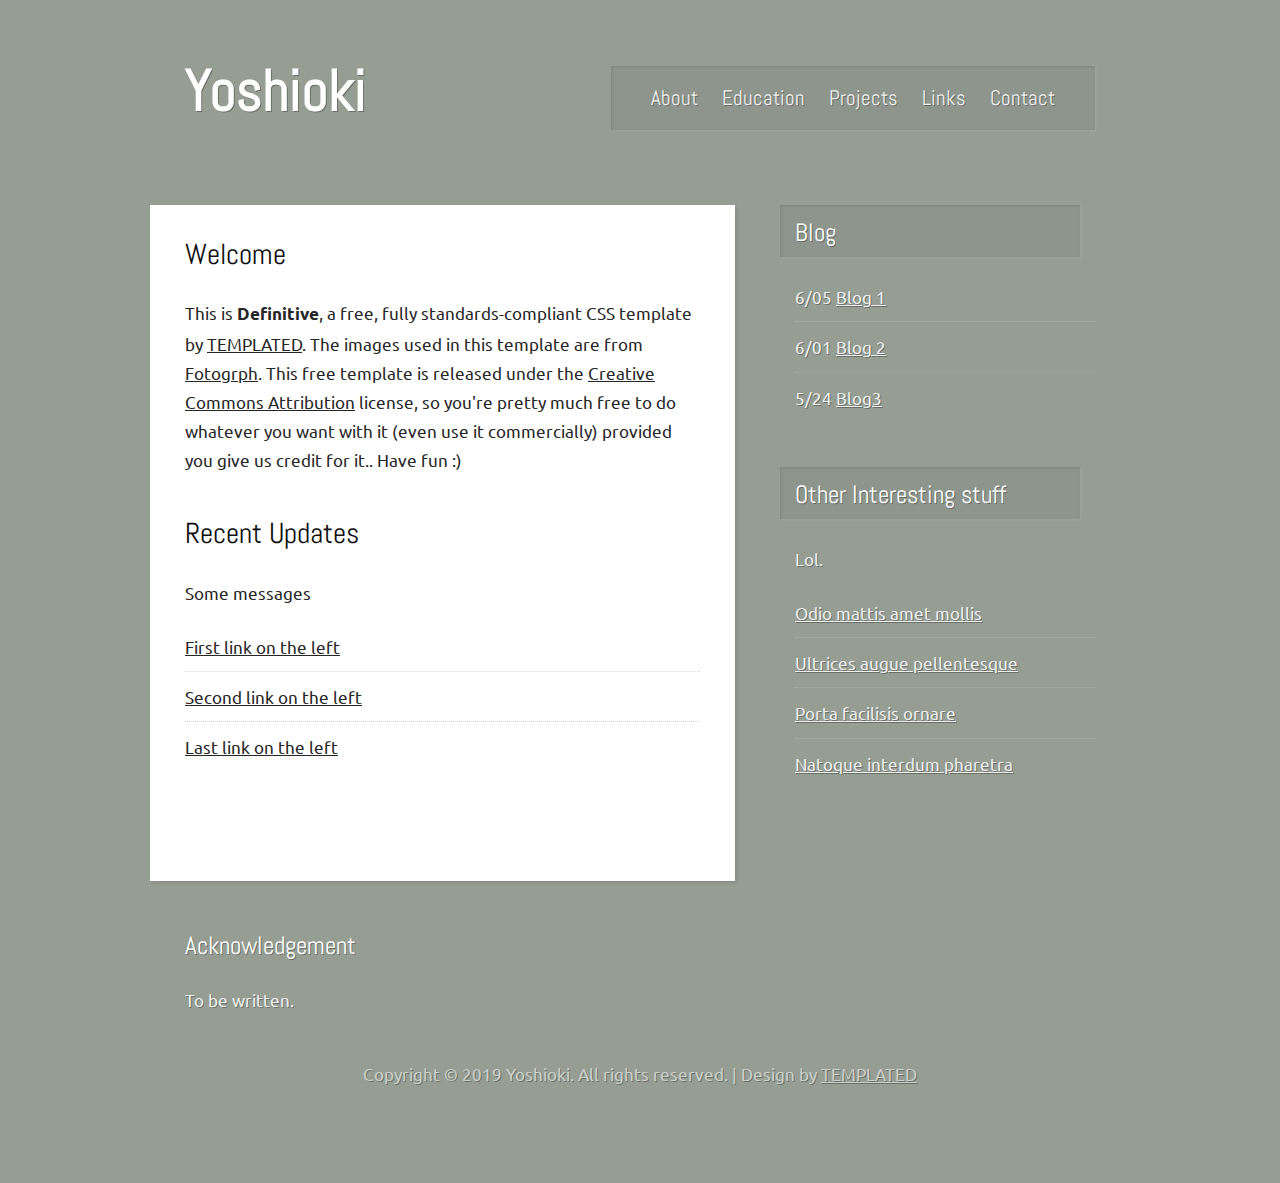
==== index.html @ c4539f49 "Upload files" ====
<!DOCTYPE html PUBLIC "-//W3C//DTD XHTML 1.0 Strict//EN" "http://www.w3.org/TR/xhtml1/DTD/xhtml1-strict.dtd">
<!--
Design by TEMPLATED
http://templated.co
Released for free under the Creative Commons Attribution License

Name       : Definitive
Description: A two-column, fixed-width design with dark color scheme.
Version    : 1.0
Released   : 20120805
-->
<html xmlns="http://www.w3.org/1999/xhtml">
	<head>
		<meta http-equiv="content-type" content="text/html; charset=utf-8" />
		<meta name="description" content="" />
		<meta name="keywords" content="" />
		<title>Yoshioki Official</title>
		<link href="http://fonts.googleapis.com/css?family=Ubuntu" rel="stylesheet" type="text/css" />
		<link href="http://fonts.googleapis.com/css?family=Abel" rel="stylesheet" type="text/css" />
		<link href="http://fonts.googleapis.com/css?family=Lobster" rel="stylesheet" type="text/css" />
		<link rel="stylesheet" type="text/css" href="style.css" />
	</head>
	<body>
		<div id="wrapper">
			<div id="header">
				<div id="logo">
					<h1><a href="#">Yoshioki</a></h1>
				</div>
				<div id="menu">
					<ul>
						<li class="first current_page_item"><a href="#">About</a></li>
						<li><a href="#">Education</a></li>
						<li><a href="#">Projects</a></li>
						<li><a href="#">Links</a></li>
						<li class="last"><a href="#">Contact</a></li>
					</ul>
					<br class="clearfix" />
				</div>
			</div>
			<div id="page">
				<div id="content">
					<div class="box">
						<h2>Welcome</h2>
						<!-- <img class="alignleft" src="images/pic01.jpg" width="200" height="200" alt="" /> -->
						<p>
							This is <strong>Definitive</strong>, a free, fully standards-compliant 
							CSS template by <a href="http://templated.co" rel="nofollow">TEMPLATED</a>. 
							The images used in this template are from <a href="http://fotogrph.com/">Fotogrph</a>. 
							This free template is released under the <a href="http://templated.co/license">Creative 
							Commons Attribution</a> license, so you're pretty much free to do whatever you want 
							with it (even use it commercially) provided you give us credit for it.. Have fun :)
						</p>
					</div>
					<div class="box">
						<h2>Recent Updates</h2>
						<!-- <img class="alignleft" src="images/pic01.jpg" width="200" height="200" alt="" /> -->
						<p>
							Some messages
						</p>
						<ul class="list">
							<li class="first"><a href="#">First link on the left</a></li>
							<li><a href="#">Second link on the left</a></li>
							<li class="last"><a href="#">Last link on the left</a></li>
						</ul>
					</div>
					<!-- <div id="col1" class="box">
						<h3>Left list</h3>
						<p>
							Tempor porta egestas natoque aliquet erat. Egestas curabitur rhoncus justo cursus 
							molestie quisque consectetur.
						</p>
						<ul class="list">
							<li class="first"><a href="#">First link on the left</a></li>
							<li><a href="#">Second link on the left</a></li>
							<li class="last"><a href="#">Last link on the left</a></li>
						</ul>
					</div>
					<div id="col2" class="box">
						<h3>Donec tortor</h3>
						<img class="aligntop" src="images/pic02.jpg" width="240" height="140" alt="" />
						<p>
							Consectetur quis sollicitudin egestas. Tristique lorem morbi dis vulputate. 
							Magnis pretium sit sociis. Sociis nullam natoque nunc magnis sed tristique 
							amet lorem morbi dis et vulputate. Magnis pretium sit sociis.
						</p>
					</div> -->
					<br class="clearfix" />
				</div>
				<div id="sidebar">
					<div class="box">
						<h3>Blog</h3>
						<div class="date-list">
							<ul class="list date-list">
								<li class="first"><span class="date">6/05</span> <a href="#">Blog 1</a></li>
								<li><span class="date">6/01</span> <a href="#">Blog 2</a></li>
								<li class="last"><span class="date">5/24</span> <a href="#">Blog3</a></li>
							</ul>
						</div>
					</div>
					<div class="box">
						<h3>Other Interesting stuff</h3>
						<p>
							Lol.
						</p>
						<ul class="list">
							<li class="first"><a href="#">Odio mattis amet mollis</a></li>
							<li><a href="#">Ultrices augue pellentesque</a></li>
							<li><a href="#">Porta facilisis ornare</a></li>
							<li class="last"><a href="#">Natoque interdum pharetra</a></li>
						</ul>
					</div>
				</div>
				<br class="clearfix" />
			</div>
			<div id="page-bottom">
				<div id="page-bottom-content">
					<h3>Acknowledgement</h3>
					<p>
						To be written.
					</p>
				</div>
				<!-- <div id="page-bottom-sidebar">
					<h3>Montes nec ridiculus</h3>
					<p>
						Pulvinar mus fusce ornare ridiculus. Nisi curae quis felis cum felis viverra.
					</p>
					<ul class="list">
						<li class="first"><a href="#">Cubilia veroeros tempus</a></li>
						<li><a href="#">Mauris enim dolore duis etiam</a></li>
						<li class="last"><a href="#">Nisi magna nibh sed faucibus</a></li>
					</ul>
				</div> -->
				<br class="clearfix" />
			</div>
		</div>
		<div id="footer">
			Copyright &copy; 2019 Yoshioki. All rights reserved. | Design by <a href="http://templated.co" rel="nofollow">TEMPLATED</a>
		</div>
	</body>
</html>
---- style.css ----
/*
Design by TEMPLATED
http://templated.co
Released for free under the Creative Commons Attribution License

Name       : Definitive
Description: A two-column, fixed-width design with dark color scheme.
Version    : 1.0
Released   : 20120805
*/

* {
	padding: 0;
	margin: 0;
}

a {
	color: #EFF0EF;
	text-decoration: underline;
}

a:hover {
	text-decoration: none;
}

body {
	font-size: 12.5pt;
	line-height: 1.75em;
	color: #EFF0EF;
	background: #969E94;
	text-shadow: 1px 1px 0px rgba(0,0,0,0.3);
}

body,input {
	font-family: Ubuntu, sans-serif;
}

br.clearfix {
	clear: both;
}

h1,h2,h3,h4 {
	font-weight: normal;
}

h2 {
	font-size: 1.75em;
}

h2,h3,h4 {
	color: #FFF;
	margin-bottom: 1em;
	font-family: Abel, sans-serif;
}

h3 {
	font-size: 1.5em;
}

h4 {
	font-size: 1.25em;
}

img.alignleft {
	float: left;
	margin: 5px 20px 20px 0;
}

img.aligntop {
	margin: 5px 0 20px 0;
}

p {
	margin-bottom: 1.5em;
}

ul {
	margin-bottom: 1.5em;
}

ul h4 {
	margin-bottom: 0.35em;
}

.box {
	margin: 0 0 45px 0;
}

/******************* Content ********************/
#content {
	padding: 35px;
	background: #FFF;
	float: left;
	color: #262626;
	width: 515px;
	box-shadow: 2px 2px 3px 0px rgba(0,0,0,0.1);
	text-shadow: none;
}

#content a {
	color: #262626;
}

#content h2, #content h3, #content h4 {
	color: #0F0F0F;
}
/************************************************/

/******************** Footer ********************/
#footer {
	padding: 0 0 95px 0;
	text-align: center;
	color: #CCD1CA;
}

#footer a {
	color: #CCD1CA;
}
/************************************************/

/***************** Header/Logo ******************/
#header {
	height: 110px;
	padding: 35px;
	position: relative;
}

#logo {
	position: absolute;
	height: 110px;
	line-height: 110px;
	top: 35px;
	left: 35px;
}

#logo a {
	color: #FFF;
	text-decoration: none;
}

#logo h1 {
	font-size: 3.50em;
	font-family: Abel, sans-serif;
	font-weight: bold;
}
/************************************************/

/********************* Menu *********************/
#menu {
	top: 66px;
	line-height: 64px;
	right: 35px;
	height: 64px;
	position: absolute;
	padding: 0 15px 0 15px;
	font-family: Abel, sans-serif;
	background: rgba(0,0,0,0.05);
	box-shadow: inset 1px 1px 3px 0px rgba(0,0,0,0.1), 1px 1px 3px 0px rgba(255,255,255,0.1);
}

#menu a {
	color: #EFF0EF;
	text-decoration: none;
	font-size: 1.25em;
}

#menu a:hover {
	color: #CCD1CA;
}

#menu ul {
	list-style: none;
	padding: 0 15px 0 15px;
}

#menu ul li {
	display: inline;
	padding: 0 10px 0 10px;
}
/************************************************/

/********************* Page *********************/
#page {
	margin: 25px 0 0 0;
	padding: 0;
	width: 980px;
	position: relative;
}

#page .section-list {
	list-style: none;
	padding-left: 0;
}

#page .section-list li {
	padding: 20px 0 20px 0;
	clear: both;
}

#page ul {
	list-style: none;
}

#page ul li {
	padding: 10px 0 10px 0;
	border-top: dotted 1px #D6D6D6;
}

#page ul li.first {
	border-top: 0;
	padding-top: 0;
}
/************************************************/

/***************** Page Bottom ******************/
#page-bottom {
	position: relative;
	width: 910px;
	padding: 50px 35px 20px 35px;
}

#page-bottom ul {
	list-style: none;
}

#page-bottom ul li {
	padding: 10px 0 10px 0;
	border-top: dotted 1px #A7AEA5;
}

#page-bottom ul li.first {
	padding-top: 0;
	border-top: 0;
}

#page-bottom-content {
	width: 515px;
	float: left;
}

#page-bottom-sidebar {
	width: 300px;
	margin: 0 0 0 610px;
}
/************************************************/

/********************* Col **********************/
#col1 {
	overflow: hidden;
	width: 240px;
	float: left;
}

#col2 {
	width: 240px;
	overflow: hidden;
	margin: 0 0 0 275px;
}
/************************************************/

/******************** Search ********************/
#search input.form-submit {
	padding: 5px;
	background: #D555FC;
	border: 0;
	font-family: Abel, sans-serif;
	margin-left: 1em;
	color: #000;
}

#search input.form-text {
	padding: 5px;
	border: dotted 1px #A7AEA5;
}
/************************************************/

/******************* Side Bar *******************/
#sidebar {
	width: 300px;
	padding: 0 35px 0 35px;
	margin: 0 0 0 610px;
}

#sidebar ul {
	list-style: none;
}

#sidebar ul li {
	border-top: dotted 1px #A7AEA5;
	padding: 10px 0 10px 0;
}

#sidebar ul li.first {
	padding-top: 0;
	border-top: 0;
}

#sidebar h3 {
	background: rgba(0,0,0,0.05);
	box-shadow: inset 1px 1px 3px 0px rgba(0,0,0,0.1), 1px 1px 3px 0px rgba(255,255,255,0.1);
	padding: 13px 15px 10px 15px;
	position: relative;
	left: -15px;
}
/************************************************/

#wrapper {
	position: relative;
	margin: 0 auto 0 auto;
	width: 980px;
}
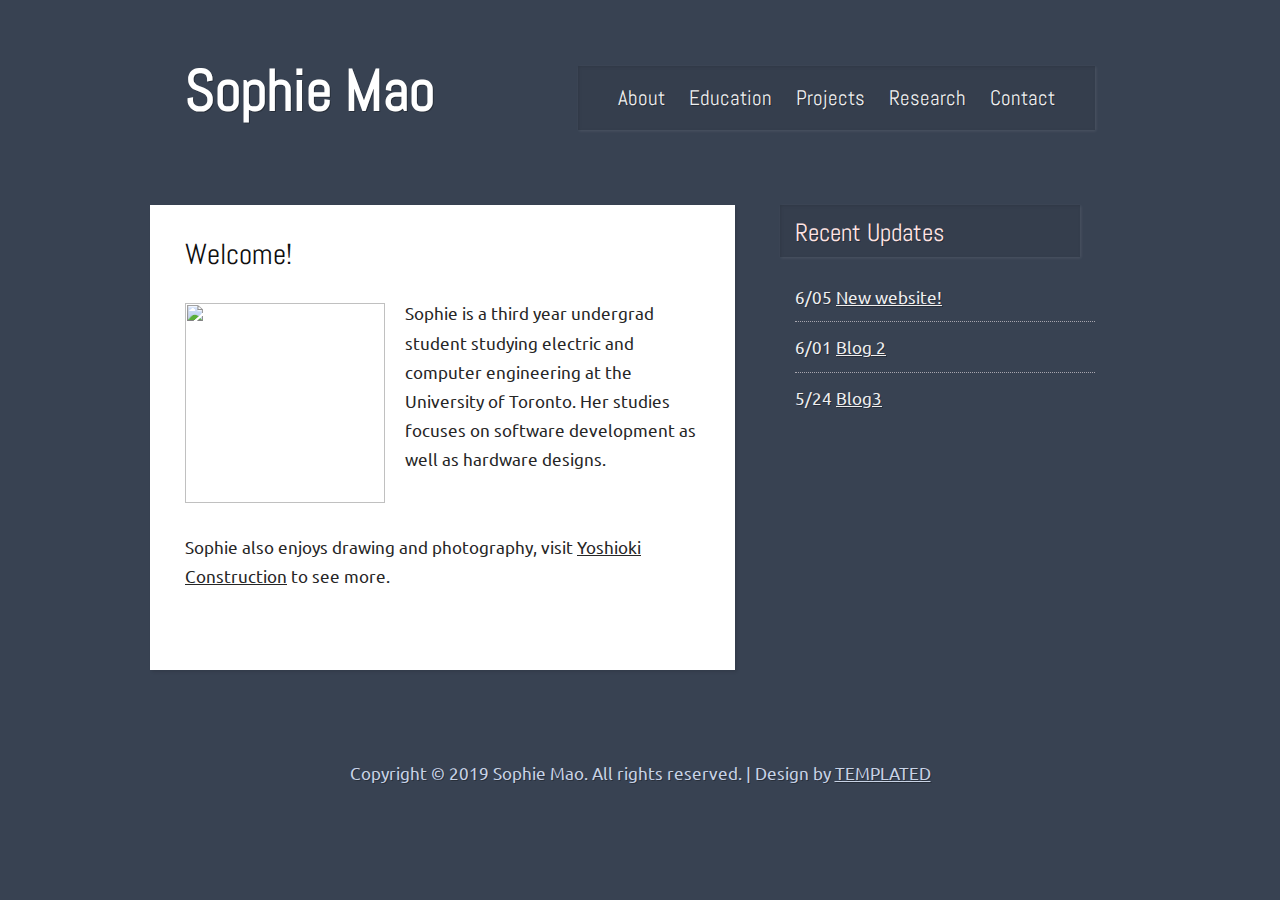
==== commit daaee576: "Added bootstrap link" ====
--- a/index.html
+++ b/index.html
@@ -14,25 +14,27 @@
 		<meta http-equiv="content-type" content="text/html; charset=utf-8" />
 		<meta name="description" content="" />
 		<meta name="keywords" content="" />
-		<title>Yoshioki Official</title>
+		<title>Sophie Mao</title>
 		<link href="http://fonts.googleapis.com/css?family=Ubuntu" rel="stylesheet" type="text/css" />
 		<link href="http://fonts.googleapis.com/css?family=Abel" rel="stylesheet" type="text/css" />
 		<link href="http://fonts.googleapis.com/css?family=Lobster" rel="stylesheet" type="text/css" />
+		<link rel="stylesheet" href="https://stackpath.bootstrapcdn.com/bootstrap/4.1.3/css/bootstrap.min.css" integrity="sha384-MCw98/SFnGE8fJT3GXwEOngsV7Zt27NXFoaoApmYm81iuXoPkFOJwJ8ERdknLPMO" crossorigin="anonymous">
 		<link rel="stylesheet" type="text/css" href="style.css" />
+		<link rel="shortcut icon" href="./images/favico.ico">		
 	</head>
 	<body>
 		<div id="wrapper">
 			<div id="header">
 				<div id="logo">
-					<h1><a href="#">Yoshioki</a></h1>
+					<h1><a href="index.html">Sophie Mao</a></h1>
 				</div>
 				<div id="menu">
 					<ul>
-						<li class="first current_page_item"><a href="#">About</a></li>
-						<li><a href="#">Education</a></li>
-						<li><a href="#">Projects</a></li>
-						<li><a href="#">Links</a></li>
-						<li class="last"><a href="#">Contact</a></li>
+						<li class="first current_page_item"><a href="about.html">About</a></li>
+						<li><a href="education.html">Education</a></li>
+						<li><a href="projects.html">Projects</a></li>
+						<li><a href="research.html">Research</a></li>
+						<li class="last"><a href="contact.html">Contact</a></li>
 					</ul>
 					<br class="clearfix" />
 				</div>
@@ -40,101 +42,36 @@
 			<div id="page">
 				<div id="content">
 					<div class="box">
-						<h2>Welcome</h2>
-						<!-- <img class="alignleft" src="images/pic01.jpg" width="200" height="200" alt="" /> -->
+						<h2>Welcome!</h2>
+						<img class="alignleft" src="images/icon.jpg" width="200" height="200" alt="" />
 						<p>
-							This is <strong>Definitive</strong>, a free, fully standards-compliant 
-							CSS template by <a href="http://templated.co" rel="nofollow">TEMPLATED</a>. 
-							The images used in this template are from <a href="http://fotogrph.com/">Fotogrph</a>. 
-							This free template is released under the <a href="http://templated.co/license">Creative 
-							Commons Attribution</a> license, so you're pretty much free to do whatever you want 
-							with it (even use it commercially) provided you give us credit for it.. Have fun :)
+							Sophie is a third year undergrad student studying electric and computer engineering
+							at the University of Toronto. Her studies focuses on software development as well as 
+							hardware designs. <br><br><br>Sophie also enjoys drawing and photography, visit 
+							<a href="#">Yoshioki Construction</a> to see more.
 						</p>
 					</div>
-					<div class="box">
-						<h2>Recent Updates</h2>
-						<!-- <img class="alignleft" src="images/pic01.jpg" width="200" height="200" alt="" /> -->
-						<p>
-							Some messages
-						</p>
-						<ul class="list">
-							<li class="first"><a href="#">First link on the left</a></li>
-							<li><a href="#">Second link on the left</a></li>
-							<li class="last"><a href="#">Last link on the left</a></li>
-						</ul>
-					</div>
-					<!-- <div id="col1" class="box">
-						<h3>Left list</h3>
-						<p>
-							Tempor porta egestas natoque aliquet erat. Egestas curabitur rhoncus justo cursus 
-							molestie quisque consectetur.
-						</p>
-						<ul class="list">
-							<li class="first"><a href="#">First link on the left</a></li>
-							<li><a href="#">Second link on the left</a></li>
-							<li class="last"><a href="#">Last link on the left</a></li>
-						</ul>
-					</div>
-					<div id="col2" class="box">
-						<h3>Donec tortor</h3>
-						<img class="aligntop" src="images/pic02.jpg" width="240" height="140" alt="" />
-						<p>
-							Consectetur quis sollicitudin egestas. Tristique lorem morbi dis vulputate. 
-							Magnis pretium sit sociis. Sociis nullam natoque nunc magnis sed tristique 
-							amet lorem morbi dis et vulputate. Magnis pretium sit sociis.
-						</p>
-					</div> -->
-					<br class="clearfix" />
 				</div>
 				<div id="sidebar">
 					<div class="box">
-						<h3>Blog</h3>
+						<h3>Recent Updates</h3>
 						<div class="date-list">
 							<ul class="list date-list">
-								<li class="first"><span class="date">6/05</span> <a href="#">Blog 1</a></li>
+								<li class="first"><span class="date">6/05</span> <a href="#">New website!</a></li>
 								<li><span class="date">6/01</span> <a href="#">Blog 2</a></li>
 								<li class="last"><span class="date">5/24</span> <a href="#">Blog3</a></li>
 							</ul>
 						</div>
 					</div>
-					<div class="box">
-						<h3>Other Interesting stuff</h3>
-						<p>
-							Lol.
-						</p>
-						<ul class="list">
-							<li class="first"><a href="#">Odio mattis amet mollis</a></li>
-							<li><a href="#">Ultrices augue pellentesque</a></li>
-							<li><a href="#">Porta facilisis ornare</a></li>
-							<li class="last"><a href="#">Natoque interdum pharetra</a></li>
-						</ul>
-					</div>
 				</div>
 				<br class="clearfix" />
 			</div>
-			<div id="page-bottom">
-				<div id="page-bottom-content">
-					<h3>Acknowledgement</h3>
-					<p>
-						To be written.
-					</p>
-				</div>
-				<!-- <div id="page-bottom-sidebar">
-					<h3>Montes nec ridiculus</h3>
-					<p>
-						Pulvinar mus fusce ornare ridiculus. Nisi curae quis felis cum felis viverra.
-					</p>
-					<ul class="list">
-						<li class="first"><a href="#">Cubilia veroeros tempus</a></li>
-						<li><a href="#">Mauris enim dolore duis etiam</a></li>
-						<li class="last"><a href="#">Nisi magna nibh sed faucibus</a></li>
-					</ul>
-				</div> -->
-				<br class="clearfix" />
-			</div>
+			<br class="clearfix" />
 		</div>
+		<br class="clearfix" />
+		<br class="clearfix" />
 		<div id="footer">
-			Copyright &copy; 2019 Yoshioki. All rights reserved. | Design by <a href="http://templated.co" rel="nofollow">TEMPLATED</a>
+			Copyright &copy; 2019 Sophie Mao. All rights reserved. | Design by <a href="http://templated.co" rel="nofollow">TEMPLATED</a>
 		</div>
 	</body>
 </html>--- a/style.css
+++ b/style.css
@@ -15,7 +15,7 @@
 }
 
 a {
-	color: #EFF0EF;
+	color: #EFEFF0;
 	text-decoration: underline;
 }
 
@@ -26,8 +26,8 @@
 body {
 	font-size: 12.5pt;
 	line-height: 1.75em;
-	color: #EFF0EF;
-	background: #969E94;
+	color: #EFEFF0;
+	background: #384252;
 	text-shadow: 1px 1px 0px rgba(0,0,0,0.3);
 }
 
@@ -48,7 +48,7 @@
 }
 
 h2,h3,h4 {
-	color: #FFF;
+	color: #FFE3E3;
 	margin-bottom: 1em;
 	font-family: Abel, sans-serif;
 }
@@ -70,6 +70,12 @@
 	margin: 5px 0 20px 0;
 }
 
+img.aligncenter {
+	display: block;
+    margin-left: auto;
+    margin-right: auto;
+}
+
 p {
 	margin-bottom: 1.5em;
 }
@@ -80,6 +86,13 @@
 
 ul h4 {
 	margin-bottom: 0.35em;
+}
+
+hr {
+	margin: auto;
+	border-top: 3px solid #384252;
+	border-bottom: none;
+	width: 50%;
 }
 
 .box {
@@ -106,15 +119,76 @@
 }
 /************************************************/
 
+/**************** Content Wide ******************/
+#content-wide {
+	padding: 35px;
+	background: #FFF;
+	float: left;
+	color: #262626;
+	width: 93%;
+	box-shadow: 2px 2px 3px 0px rgba(0,0,0,0.1);
+	text-shadow: none;
+}
+
+#content-wide a {
+	color: #262626;
+}
+
+#content-wide button {
+	color: #FFF;
+	padding: 6px 12px;
+	font-size: 0.9em;
+	display: inline-flex;
+	align-items: center;
+	border-radius: 30px;
+	box-sizing: border-box;
+	background-color: #384252;
+}
+
+#content-wide button:hover {
+	color: #384252;
+	background-color: #C8D3E6;
+	cursor: pointer;
+}
+
+#content-wide button.collapsible {
+	text-decoration: underline;
+	color: #0F0F0F;
+	background-color: #FFF;
+	border: none;
+	text-align: left;
+	outline: none;
+	font-size: 1.5em;
+	font-family: Abel, sans-serif;
+}
+
+#content-wide button:hover.collapsible {
+	text-decoration: none;
+	color: #0F0F0F;
+	cursor: pointer;
+}
+
+#content-wide .collapse-content {
+	padding: 0 15px;
+	max-height: 0;
+	overflow: hidden;
+	transition: max-height 0.2s ease-out;
+  }
+
+#content-wide h2, #content-wide h3, #content-wide h4 {
+	color: #0F0F0F;
+}
+/************************************************/
+
 /******************** Footer ********************/
 #footer {
 	padding: 0 0 95px 0;
 	text-align: center;
-	color: #CCD1CA;
+	color: #C8D3E6;
 }
 
 #footer a {
-	color: #CCD1CA;
+	color: #C8D3E6;
 }
 /************************************************/
 
@@ -159,13 +233,13 @@
 }
 
 #menu a {
-	color: #EFF0EF;
+	color: #EFEFF0;
 	text-decoration: none;
 	font-size: 1.25em;
 }
 
 #menu a:hover {
-	color: #CCD1CA;
+	color: #C8D3E6;
 }
 
 #menu ul {
@@ -225,7 +299,7 @@
 
 #page-bottom ul li {
 	padding: 10px 0 10px 0;
-	border-top: dotted 1px #A7AEA5;
+	border-top: dotted 1px #A7A5AE;
 }
 
 #page-bottom ul li.first {
@@ -247,14 +321,15 @@
 /********************* Col **********************/
 #col1 {
 	overflow: hidden;
-	width: 240px;
+	width: 50%;
 	float: left;
 }
 
 #col2 {
-	width: 240px;
+	width: 30%;
 	overflow: hidden;
-	margin: 0 0 0 275px;
+	/* margin: 0 0 0 275px; */
+	float: right;
 }
 /************************************************/
 
@@ -270,7 +345,7 @@
 
 #search input.form-text {
 	padding: 5px;
-	border: dotted 1px #A7AEA5;
+	border: dotted 1px #A7A5AE;
 }
 /************************************************/
 
@@ -286,7 +361,7 @@
 }
 
 #sidebar ul li {
-	border-top: dotted 1px #A7AEA5;
+	border-top: dotted 1px #A7A5AE;
 	padding: 10px 0 10px 0;
 }
 
@@ -304,6 +379,69 @@
 }
 /************************************************/
 
+/******************** Skill *********************/
+#skill {
+	color: #FFF;
+}
+
+#skill a {
+	text-decoration: none;
+}
+
+#skill p {
+	color: #262626;
+	text-decoration: none;
+	margin-bottom: 0.5em;
+	/* border-bottom: dotted 1px #D555FC; */
+}
+
+#skill ul {
+	list-style: none;
+}
+
+#skill ul li {
+	margin: 4px;
+	padding: 6px 12px;
+	line-height: 1.42857;
+	font-weight: 550;
+	font-size: 0.9em;
+	display: inline-flex;
+	align-items: center;
+	border-radius: 30px;
+	box-sizing: border-box;
+	background-color: #384252;
+	border-top: none;
+}
+/************************************************/
+
+/******************* Contact ********************/
+#contact {
+	overflow: hidden;
+	float: left;
+}
+
+#contact a {
+	text-decoration: none;
+}
+
+#contact img {
+	float: none;
+	width: 7%;
+	margin: auto;
+	padding: 5%;
+}
+
+#contact img.first {
+	float: none;
+    margin-left: 33%;
+}
+
+#contact img.last {
+	float: none;
+    margin-right: 50px;
+}
+/************************************************/
+
 #wrapper {
 	position: relative;
 	margin: 0 auto 0 auto;
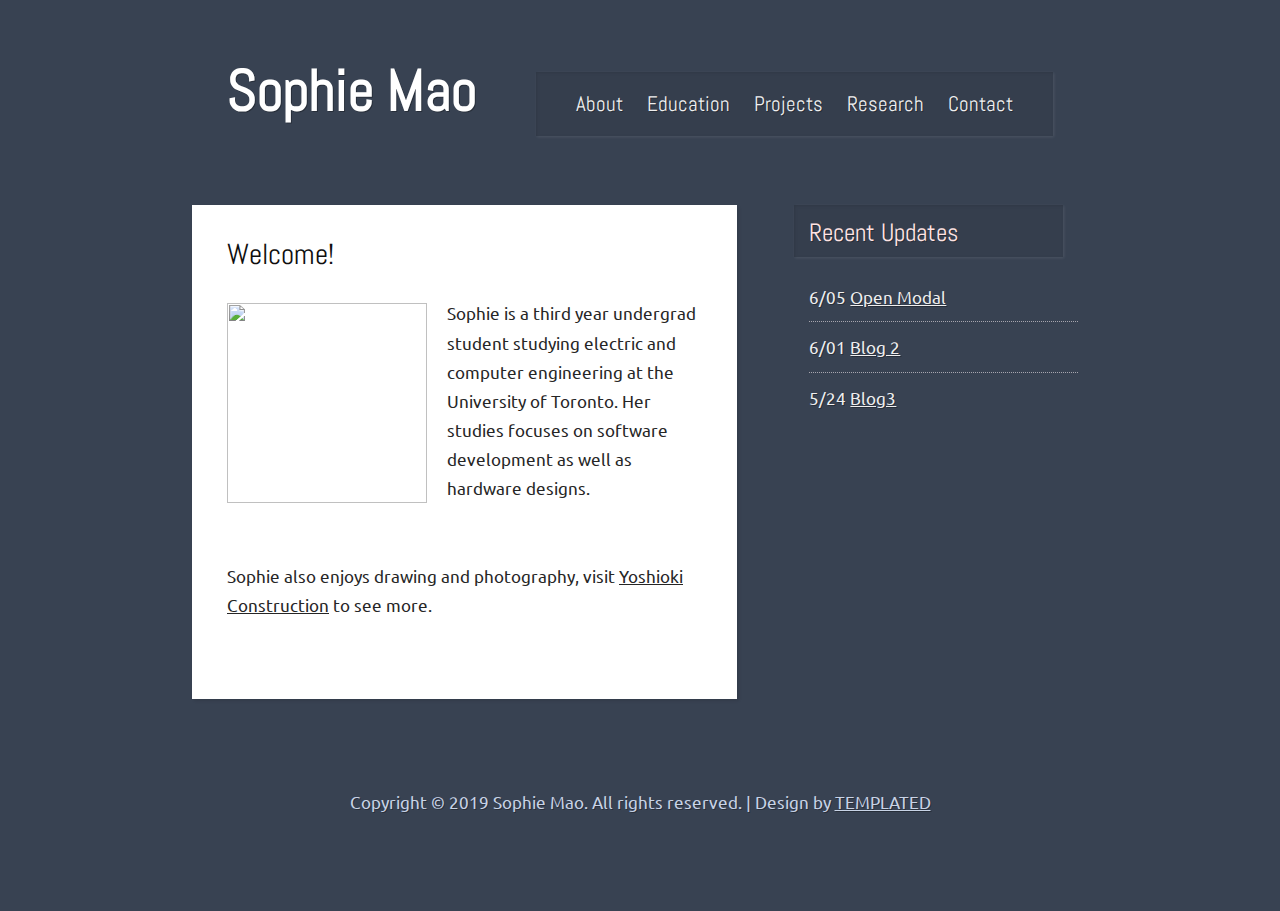
==== commit 75a4f945: "Add popup window for index" ====
--- a/index.html
+++ b/index.html
@@ -18,7 +18,6 @@
 		<link href="http://fonts.googleapis.com/css?family=Ubuntu" rel="stylesheet" type="text/css" />
 		<link href="http://fonts.googleapis.com/css?family=Abel" rel="stylesheet" type="text/css" />
 		<link href="http://fonts.googleapis.com/css?family=Lobster" rel="stylesheet" type="text/css" />
-		<link rel="stylesheet" href="https://stackpath.bootstrapcdn.com/bootstrap/4.1.3/css/bootstrap.min.css" integrity="sha384-MCw98/SFnGE8fJT3GXwEOngsV7Zt27NXFoaoApmYm81iuXoPkFOJwJ8ERdknLPMO" crossorigin="anonymous">
 		<link rel="stylesheet" type="text/css" href="style.css" />
 		<link rel="shortcut icon" href="./images/favico.ico">		
 	</head>
@@ -57,7 +56,28 @@
 						<h3>Recent Updates</h3>
 						<div class="date-list">
 							<ul class="list date-list">
-								<li class="first"><span class="date">6/05</span> <a href="#">New website!</a></li>
+								<li class="first"><span class="date">6/05</span>
+									<!-- Trigger/Open The Modal -->
+									<a id="myBtn">Open Modal</a>
+
+									<!-- The Modal -->
+									<div id="myModal" class="modal">
+										<!-- Modal content -->
+										<div class="modal-content">
+											<div class="modal-header">
+												<span class="close">&times;</span>
+												<h2>Modal Header</h2>
+											</div>
+											<div class="modal-body">
+												<p>Some text in the Modal Body</p>
+												<p>Some other text...</p>
+											</div>
+											<div class="modal-footer">
+												<h3>Modal Footer</h3>
+											</div>
+										</div>
+									</div>
+								</li>
 								<li><span class="date">6/01</span> <a href="#">Blog 2</a></li>
 								<li class="last"><span class="date">5/24</span> <a href="#">Blog3</a></li>
 							</ul>
@@ -73,5 +93,32 @@
 		<div id="footer">
 			Copyright &copy; 2019 Sophie Mao. All rights reserved. | Design by <a href="http://templated.co" rel="nofollow">TEMPLATED</a>
 		</div>
+		<script>
+			// Get the modal
+			var modal = document.getElementById("myModal");
+			
+			// Get the button that opens the modal
+			var btn = document.getElementById("myBtn");
+			
+			// Get the <span> element that closes the modal
+			var span = document.getElementsByClassName("close")[0];
+			
+			// When the user clicks the button, open the modal 
+			btn.onclick = function() {
+				modal.style.display = "block";
+			}
+			
+			// When the user clicks on <span> (x), close the modal
+			span.onclick = function() {
+				modal.style.display = "none";
+			}
+			
+			// When the user clicks anywhere outside of the modal, close it
+			window.onclick = function(event) {
+				if (event.target == modal) {
+				modal.style.display = "none";
+				}
+			}
+		</script>
 	</body>
 </html>--- a/style.css
+++ b/style.css
@@ -105,7 +105,7 @@
 	background: #FFF;
 	float: left;
 	color: #262626;
-	width: 515px;
+	width: 53%;
 	box-shadow: 2px 2px 3px 0px rgba(0,0,0,0.1);
 	text-shadow: none;
 }
@@ -217,15 +217,36 @@
 	font-family: Abel, sans-serif;
 	font-weight: bold;
 }
+
+@media screen and (max-width: 1220px) {
+	#header {
+		width: 100%;
+		height: 180px;
+	}
+}
+
+@media screen and (max-width: 730px) {
+	#header {
+		width: 100%;
+		height: 450px;	
+	}
+}
+
+@media screen and (max-width: 335px) {
+	#header {
+		width: 100%;
+		height: 590px;	
+	}
+}
 /************************************************/
 
 /********************* Menu *********************/
 #menu {
-	top: 66px;
+	top: 37px;
 	line-height: 64px;
-	right: 35px;
+	float: right;
 	height: 64px;
-	position: absolute;
+	position: relative;
 	padding: 0 15px 0 15px;
 	font-family: Abel, sans-serif;
 	background: rgba(0,0,0,0.05);
@@ -251,13 +272,39 @@
 	display: inline;
 	padding: 0 10px 0 10px;
 }
+
+@media screen and (max-width: 1220px) {
+	#menu {
+		width: 100%;
+		float:right;
+		position: relative;
+		top: 120px;
+		text-align: center;
+	}
+}
+
+@media screen and (max-width: 730px) {
+	#menu {
+		height: 330px;
+	}
+
+	#menu ul li {
+		display: block;
+	}
+}
+
+@media screen and (max-width: 335px) {
+	#menu {
+		top: 240px;
+	}
+}
 /************************************************/
 
 /********************* Page *********************/
 #page {
 	margin: 25px 0 0 0;
 	padding: 0;
-	width: 980px;
+	width: 100%;
 	position: relative;
 }
 
@@ -283,38 +330,6 @@
 #page ul li.first {
 	border-top: 0;
 	padding-top: 0;
-}
-/************************************************/
-
-/***************** Page Bottom ******************/
-#page-bottom {
-	position: relative;
-	width: 910px;
-	padding: 50px 35px 20px 35px;
-}
-
-#page-bottom ul {
-	list-style: none;
-}
-
-#page-bottom ul li {
-	padding: 10px 0 10px 0;
-	border-top: dotted 1px #A7A5AE;
-}
-
-#page-bottom ul li.first {
-	padding-top: 0;
-	border-top: 0;
-}
-
-#page-bottom-content {
-	width: 515px;
-	float: left;
-}
-
-#page-bottom-sidebar {
-	width: 300px;
-	margin: 0 0 0 610px;
 }
 /************************************************/
 
@@ -333,27 +348,11 @@
 }
 /************************************************/
 
-/******************** Search ********************/
-#search input.form-submit {
-	padding: 5px;
-	background: #D555FC;
-	border: 0;
-	font-family: Abel, sans-serif;
-	margin-left: 1em;
-	color: #000;
-}
-
-#search input.form-text {
-	padding: 5px;
-	border: dotted 1px #A7A5AE;
-}
-/************************************************/
-
 /******************* Side Bar *******************/
 #sidebar {
-	width: 300px;
+	width: 30%;
 	padding: 0 35px 0 35px;
-	margin: 0 0 0 610px;
+	margin: 0 0 0 65%;
 }
 
 #sidebar ul {
@@ -376,6 +375,83 @@
 	padding: 13px 15px 10px 15px;
 	position: relative;
 	left: -15px;
+}
+
+@media screen and (max-width: 730px) {
+	#sidebar {
+		margin: 0 0 0 70%;
+	}
+}
+/************************************************/
+
+/******************** Modal *********************/
+.modal {
+	display: none; /* Hidden by default */
+	position: fixed; /* Stay in place */
+	z-index: 1; /* Sit on top */
+	padding-top: 100px; /* Location of the box */
+	left: 0;
+	top: 0;
+	width: 100%; /* Full width */
+	height: 100%; /* Full height */
+	overflow: auto; /* Enable scroll if needed */
+	background-color: rgb(0,0,0); /* Fallback color */
+	background-color: rgba(0,0,0,0.4); /* Black w/ opacity */
+}
+  
+/* Modal Content */
+.modal-content {
+	position: relative;
+	background-color: #fefefe;
+	margin: auto;
+	padding: 0;
+	border: 1px solid #888;
+	width: 80%;
+	box-shadow: 0 4px 8px 0 rgba(0,0,0,0.2),0 6px 20px 0 rgba(0,0,0,0.19);
+	-webkit-animation-name: animatetop;
+	-webkit-animation-duration: 0.4s;
+	animation-name: animatetop;
+	animation-duration: 0.4s
+}
+  
+/* Add Animation */
+@-webkit-keyframes animatetop {
+	from {top:-300px; opacity:0} 
+	to {top:0; opacity:1}
+}
+  
+@keyframes animatetop {
+	from {top:-300px; opacity:0}
+	to {top:0; opacity:1}
+}
+  
+/* The Close Button */
+.close {
+	color: white;
+	float: right;
+	font-size: 28px;
+	font-weight: bold;
+}
+  
+.close:hover,
+.close:focus {
+	color: #000;
+	text-decoration: none;
+	cursor: pointer;
+}
+  
+.modal-header {
+	padding: 2px 16px;
+	background-color: #5cb85c;
+	color: white;
+}
+  
+.modal-body {padding: 2px 16px;}
+  
+.modal-footer {
+	padding: 2px 16px;
+	background-color: #5cb85c;
+	color: white;
 }
 /************************************************/
 
@@ -445,5 +521,5 @@
 #wrapper {
 	position: relative;
 	margin: 0 auto 0 auto;
-	width: 980px;
+	width: 70%;
 }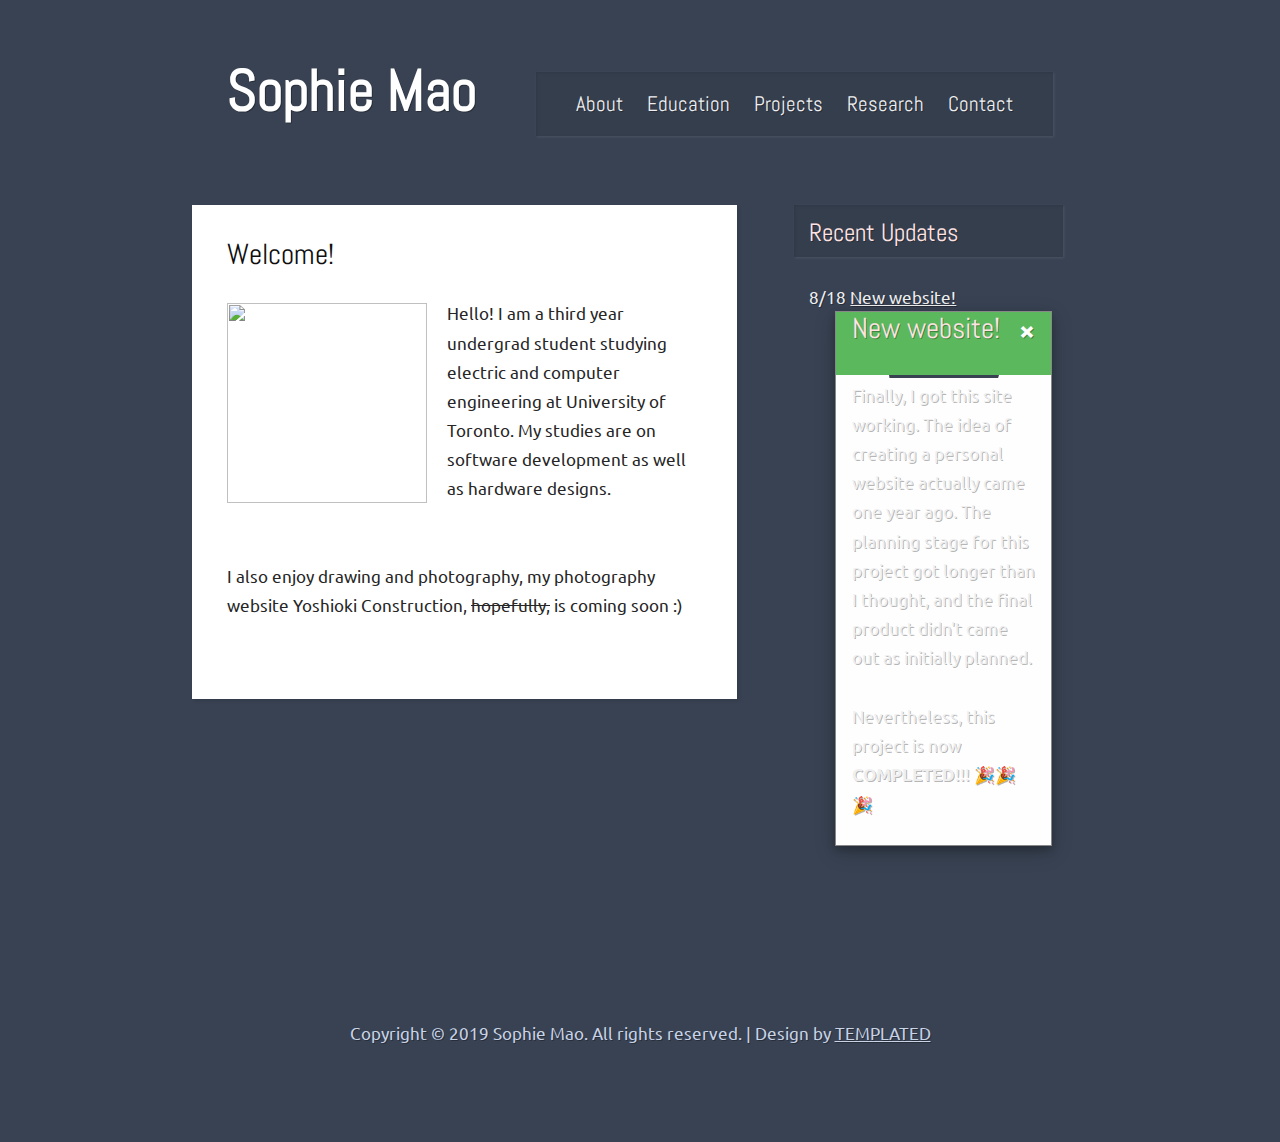
==== commit 35370655: "Changed page (introduction) content" ====
--- a/index.html
+++ b/index.html
@@ -44,10 +44,11 @@
 						<h2>Welcome!</h2>
 						<img class="alignleft" src="images/icon.jpg" width="200" height="200" alt="" />
 						<p>
-							Sophie is a third year undergrad student studying electric and computer engineering
-							at the University of Toronto. Her studies focuses on software development as well as 
-							hardware designs. <br><br><br>Sophie also enjoys drawing and photography, visit 
-							<a href="#">Yoshioki Construction</a> to see more.
+							Hello! I am a third year undergrad student studying electric and computer engineering
+							at University of Toronto. My studies are on software development as well as hardware 
+							designs. <br><br><br>I also enjoy drawing and photography, my photography website 
+							<!--<a href="#">-->Yoshioki Construction<!--</a>-->, <del style="text-decoration: line-through">
+							hopefully,</del> is coming soon :)
 						</p>
 					</div>
 				</div>
@@ -56,30 +57,33 @@
 						<h3>Recent Updates</h3>
 						<div class="date-list">
 							<ul class="list date-list">
-								<li class="first"><span class="date">6/05</span>
+								<li class="first"><span class="date">8/18</span>
 									<!-- Trigger/Open The Modal -->
-									<a id="myBtn">Open Modal</a>
-
+									<a id="btn">New website!</a>
 									<!-- The Modal -->
-									<div id="myModal" class="modal">
+									<div id="modal">
 										<!-- Modal content -->
 										<div class="modal-content">
 											<div class="modal-header">
 												<span class="close">&times;</span>
-												<h2>Modal Header</h2>
+												<h2>New website!</h2>
 											</div>
+											<hr>
 											<div class="modal-body">
-												<p>Some text in the Modal Body</p>
-												<p>Some other text...</p>
-											</div>
-											<div class="modal-footer">
-												<h3>Modal Footer</h3>
+												<p>
+													Finally, I got this site working. The idea of creating a personal website
+													actually came one year ago. The planning stage for this project got longer
+													than I thought, and the final product didn't came out as initially planned. 
+													<br>
+													<br>
+													Nevertheless, this project is now <strong>COMPLETED</strong>!!! &#127881;&#127881;&#127881;
+												</p>
 											</div>
 										</div>
 									</div>
 								</li>
-								<li><span class="date">6/01</span> <a href="#">Blog 2</a></li>
-								<li class="last"><span class="date">5/24</span> <a href="#">Blog3</a></li>
+								<!-- <li><span class="date">6/01</span> <a href="#">Blog 2</a></li>
+								<li class="last"><span class="date">5/24</span> <a href="#">Blog3</a></li> -->
 							</ul>
 						</div>
 					</div>
@@ -95,10 +99,10 @@
 		</div>
 		<script>
 			// Get the modal
-			var modal = document.getElementById("myModal");
+			var modal = document.getElementById("modal");
 			
 			// Get the button that opens the modal
-			var btn = document.getElementById("myBtn");
+			var btn = document.getElementById("btn");
 			
 			// Get the <span> element that closes the modal
 			var span = document.getElementsByClassName("close")[0];
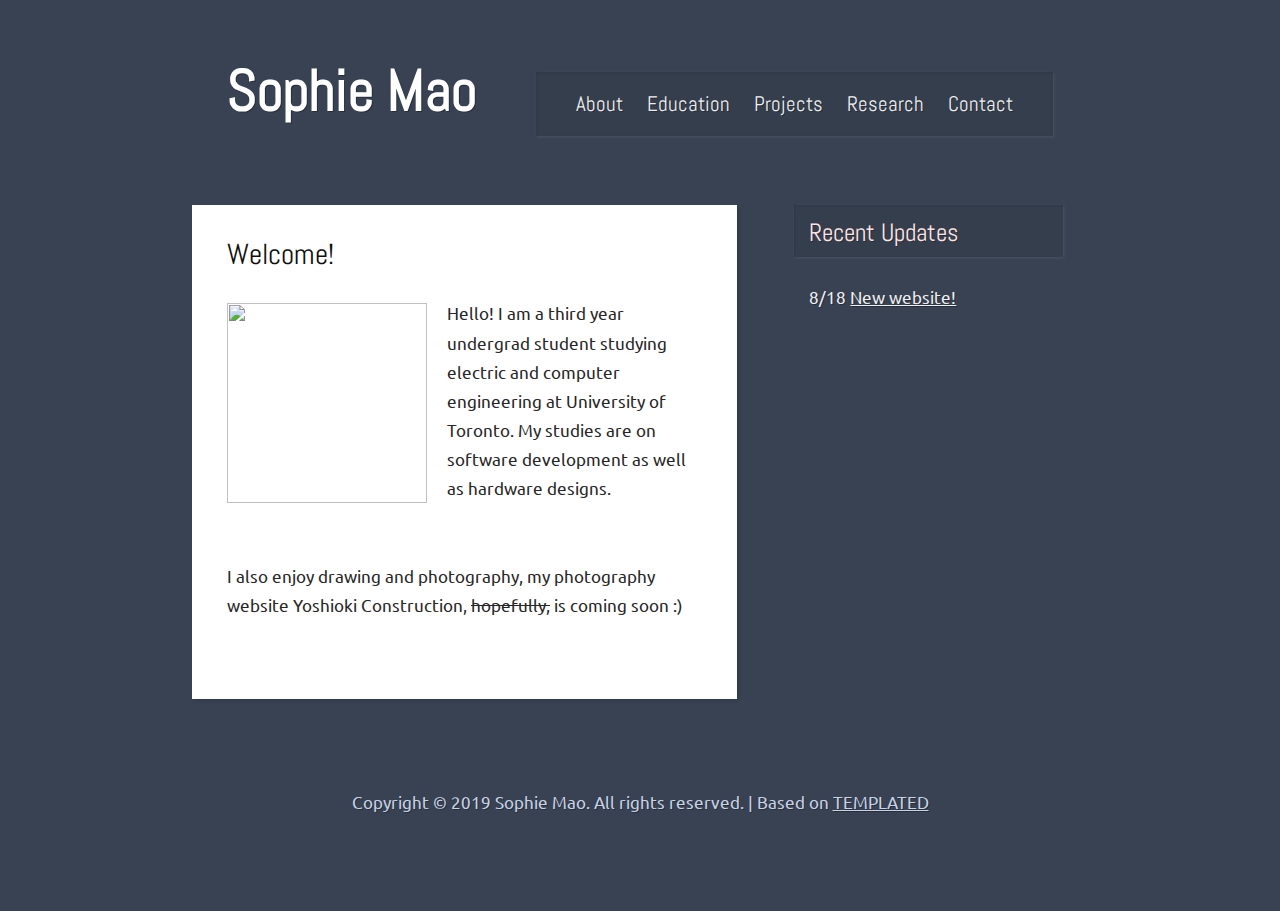
==== commit 061f49ed: "Changed footer" ====
--- a/index.html
+++ b/index.html
@@ -1,6 +1,6 @@
 <!DOCTYPE html PUBLIC "-//W3C//DTD XHTML 1.0 Strict//EN" "http://www.w3.org/TR/xhtml1/DTD/xhtml1-strict.dtd">
 <!--
-Design by TEMPLATED
+Based on TEMPLATED
 http://templated.co
 Released for free under the Creative Commons Attribution License
 
@@ -95,7 +95,7 @@
 		<br class="clearfix" />
 		<br class="clearfix" />
 		<div id="footer">
-			Copyright &copy; 2019 Sophie Mao. All rights reserved. | Design by <a href="http://templated.co" rel="nofollow">TEMPLATED</a>
+			Copyright &copy; 2019 Sophie Mao. All rights reserved. | Based on <a href="http://templated.co" rel="nofollow">TEMPLATED</a>
 		</div>
 		<script>
 			// Get the modal
--- a/style.css
+++ b/style.css
@@ -1,5 +1,5 @@
 /*
-Design by TEMPLATED
+Based on TEMPLATED
 http://templated.co
 Released for free under the Creative Commons Attribution License
 
@@ -355,6 +355,10 @@
 	margin: 0 0 0 65%;
 }
 
+#sidebar a {
+	cursor: pointer;
+}
+
 #sidebar ul {
 	list-style: none;
 }
@@ -385,7 +389,7 @@
 /************************************************/
 
 /******************** Modal *********************/
-.modal {
+#modal {
 	display: none; /* Hidden by default */
 	position: fixed; /* Stay in place */
 	z-index: 1; /* Sit on top */
@@ -400,12 +404,13 @@
 }
   
 /* Modal Content */
-.modal-content {
+#modal .modal-content {
 	position: relative;
 	background-color: #fefefe;
 	margin: auto;
 	padding: 0;
 	border: 1px solid #888;
+	border-radius: 10px;
 	width: 80%;
 	box-shadow: 0 4px 8px 0 rgba(0,0,0,0.2),0 6px 20px 0 rgba(0,0,0,0.19);
 	-webkit-animation-name: animatetop;
@@ -426,32 +431,43 @@
 }
   
 /* The Close Button */
-.close {
-	color: white;
+#modal .close {
+	color: #262626;
 	float: right;
 	font-size: 28px;
 	font-weight: bold;
 }
   
-.close:hover,
-.close:focus {
-	color: #000;
+#modal .close:hover,
+ 	   .close:focus {
+	color: #384252;
 	text-decoration: none;
 	cursor: pointer;
 }
   
-.modal-header {
-	padding: 2px 16px;
-	background-color: #5cb85c;
-	color: white;
-}
-  
-.modal-body {padding: 2px 16px;}
-  
-.modal-footer {
-	padding: 2px 16px;
-	background-color: #5cb85c;
-	color: white;
+#modal .modal-header {
+	padding: 20px 35px;
+	color: #262626;
+}
+  
+#modal .modal-body {
+	color: #262626;
+	margin-top: 20px;
+	padding: 20px 35px;
+	text-shadow: none;
+}
+
+#modal h2 {
+	color: #262626;
+	margin-top: 20px;
+	text-shadow: none;
+}
+
+#modal hr {
+	margin: auto;
+	border-top: 3px solid #C8D3E6;
+	border-bottom: none;
+	width: 93%;
 }
 /************************************************/
 
